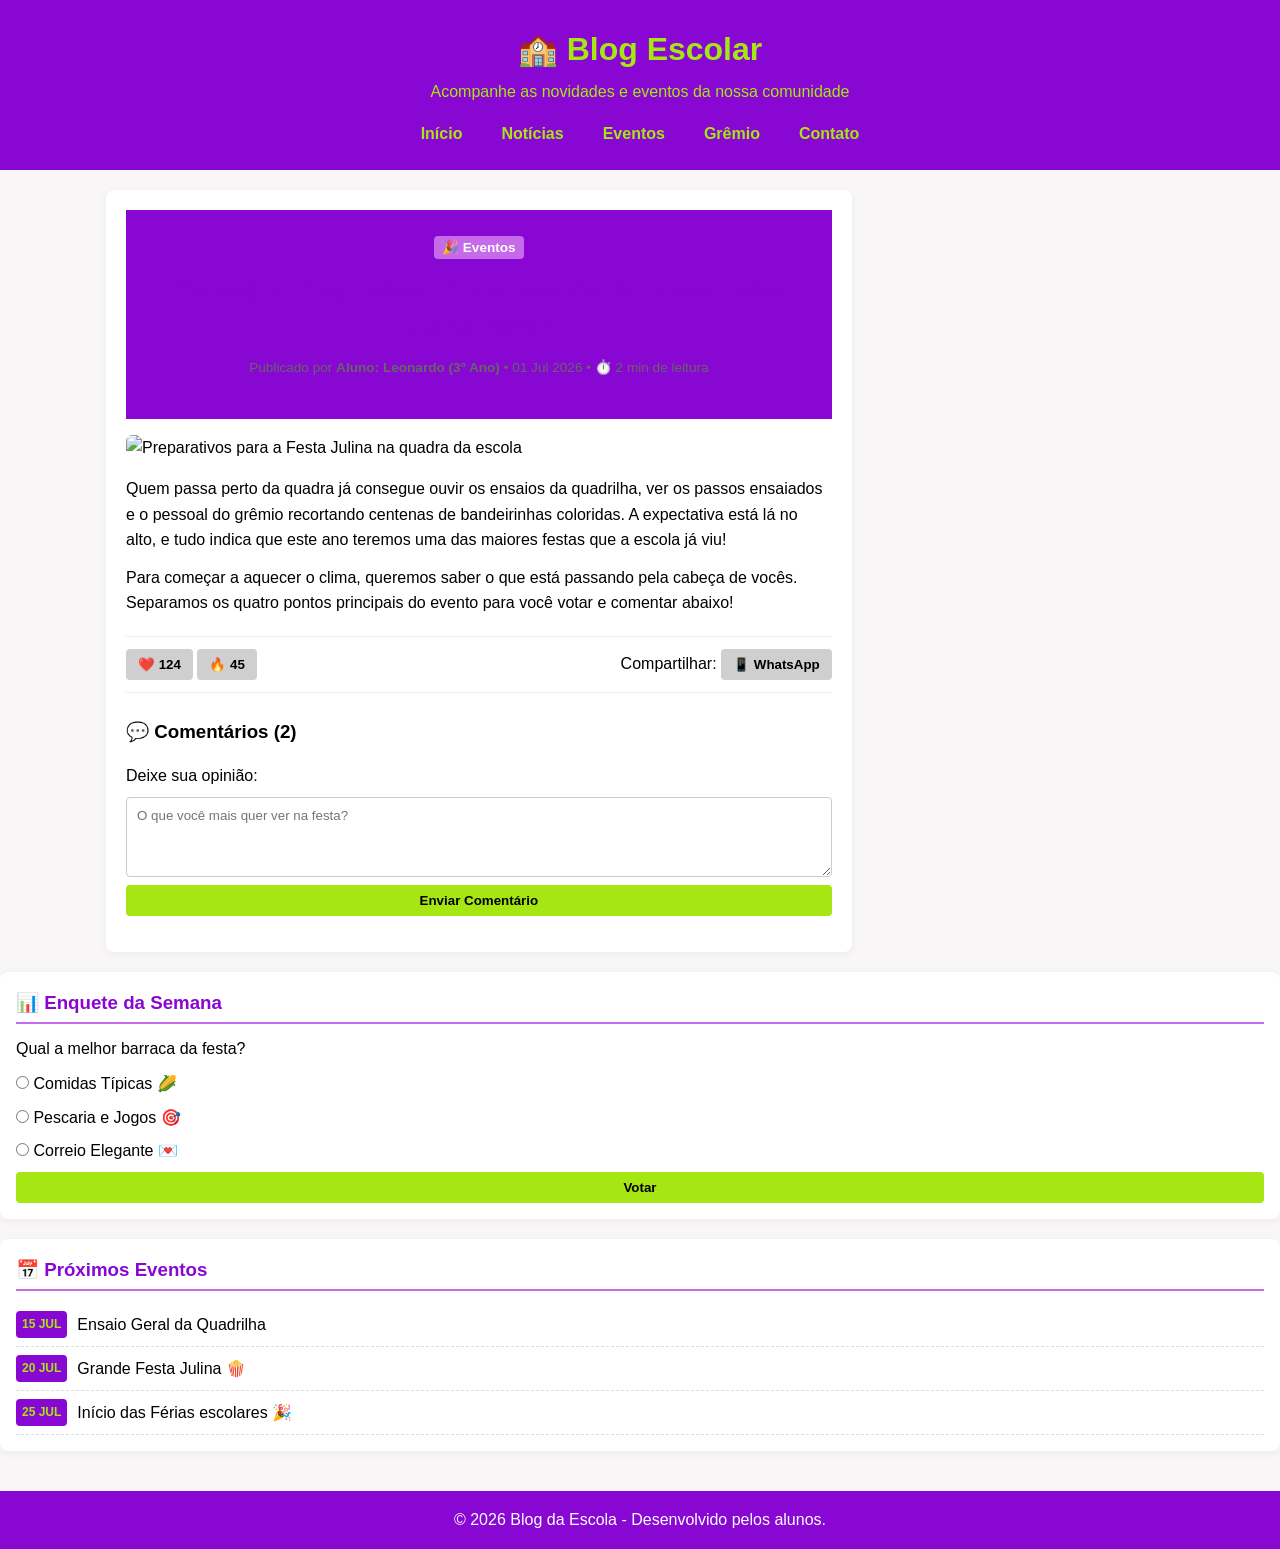
==== index.html @ 5a0228df "l" ====
<!DOCTYPE html>
<html lang="pt-BR">
<head>
    <meta charset="UTF-8">
    <meta name="viewport" content="width=device-width, initial-scale=1.0">
    <title>Blog de Notícias da Escola</title>
    <link rel="stylesheet" href="style.css">
</head>

<body>

    <header class="header-principal">
        <div class="logo">
            <h1>🏫 Blog Escolar</h1>
            <p>Acompanhe as novidades e eventos da nossa comunidade</p>
        </div>
        <nav class="menu-navegacao" aria-label="Navegação Principal">
            <ul>
                <li><a href="#">Início</a></li>
                <li><a href="#">Notícias</a></li>
                <li><a href="#">Eventos</a></li>
                <li><a href="#">Grêmio</a></li>
                <li><a href="#">Contato</a></li>
            </ul>
        </nav>
    </header>

    <div class="container-principal">
        
        <main class="feed-noticias">
            <article class="post">
                <header class="post-header">
                    <span class="tag-categoria">🎉 Eventos</span>
                    <h2>Contagem Regressiva: O que esperar da nossa Festa Julina 2026?</h2>
                    <p class="artigo-autor">
                        Publicado por <strong>Aluno: Leonardo (3º Ano)</strong> • <time datetime="2026-07-01">01 Jul 2026</time> • ⏱️ 2 min de leitura
                    </p>
                </header>

                <figure class="post-figura">
                    <img src="img/imagem1.png" alt="Preparativos para a Festa Julina na quadra da escola" class="post-imagem">
                </figure>
                
                <div class="post-conteudo">
                    <p>
                        
                    </p>
                    <p>
                        Quem passa perto da quadra já consegue ouvir os ensaios da quadrilha, ver os passos ensaiados e o pessoal do grêmio recortando centenas de bandeirinhas coloridas. A expectativa está lá no alto, e tudo indica que este ano teremos uma das maiores festas que a escola já viu!
                    </p>
                    <p>
                        Para começar a aquecer o clima, queremos saber o que está passando pela cabeça de vocês. Separamos os quatro pontos principais do evento para você votar e comentar abaixo!
                    </p>
                </div>

                <div class="post-acoes">
                    <div class="botoes-reacao">
                        <button type="button" aria-label="Curtir">❤️ <span>124</span></button>
                        <button type="button" aria-label="Amei">🔥 <span>45</span></button>
                    </div>
                    <div class="compartilhar">
                        <span>Compartilhar:</span>
                        <button type="button" class="btn-compartilhar">📱 WhatsApp</button>
                    </div>
                </div>

                <section class="secao-comentarios">
                    <h3>💬 Comentários (2)</h3>

                    <form class="form-comentario">
                        <label for="campo-comentario">Deixe sua opinião:</label>
                        <textarea id="campo-comentario" placeholder="O que você mais quer ver na festa?" required></textarea>
                        <button type="submit" class="btn-principal">Enviar Comentário</button>
                    </form>

                    
                        </article>
                    </div>
                </section>
            </article>
        </main>

        <aside class="sidebar">
            
            <section class="widget">
                <h3>📊 Enquete da Semana</h3>
                <p>Qual a melhor barraca da festa?</p>
                <form class="form-enquete">
                    <label><input type="radio" name="barraca" value="comida" required> Comidas Típicas 🌽</label>
                    <label><input type="radio" name="barraca" value="jogos"> Pescaria e Jogos 🎯</label>
                    <label><input type="radio" name="barraca" value="correio"> Correio Elegante 💌</label>
                    <button type="submit" class="btn-votar">Votar</button>
                </form>
            </section>

            <section class="widget">
                <h3>📅 Próximos Eventos</h3>
                <ul class="lista-agenda">
                    <li>
                        <span class="data">15 JUL</span>
                        <span class="evento">Ensaio Geral da Quadrilha</span>
                    </li>
                    <li>
                        <span class="data">20 JUL</span>
                        <span class="evento">Grande Festa Julina 🍿</span>
                    </li>
                    <li>
                        <span class="data">25 JUL</span>
                        <span class="evento">Início das Férias escolares 🎉</span>
                    </li>
                </ul>
            </section>

        </aside>

    </div>

    <footer class="rodape-principal">
        <p>© 2026 Blog da Escola - Desenvolvido pelos alunos.</p>
    </footer>

</body>
</html>
---- style.css ----
:root {
    --cor-primaria: #8807d3;
    --cor-secundaria: #c56ae9;
    --cor-fundo: #f8f6f6;
    --cor-texto: #000000;
    --cor-contraste: #a6e613;
    --cor-botao: #cfcfcf;
}

* {
    box-sizing: border-box;
    margin: 0;
    padding: 0;
}

body {
    max-width: 100vw;
    font-family: Arial, Helvetica, sans-serif;
    background-color: var(--cor-fundo);
    color: var(--cor-texto);
    line-height: 1.6;
}

/* Header & Navegação */
header {
    background-color: var(--cor-primaria);
    color: var(--cor-contraste);
    text-align: center;
    margin: 0 auto;
    padding: 24px 16px;
}

header h1 {
    font-size: 2rem;
    margin-bottom: 4px;
}

.menu-navegacao {
    margin-top: 16px;
}

.menu-navegacao ul {
    list-style: none;
    display: flex;
    justify-content: center;
    gap: 15px;
    flex-wrap: wrap;
}

.menu-navegacao a {
    color: var(--cor-contraste);
    text-decoration: none;
    font-weight: bold;
    padding: 6px 12px;
    border-radius: 4px;
    transition: background-color 0.2s;
}

.menu-navegacao a:hover {
    background-color: var(--cor-secundaria);
    color: #ffffff;
}

/* Layout Principal */
.container-principal {
    max-width: 1100px;
    margin: 20px auto;
    padding: 0 16px;
    display: grid;
    grid-template-columns: 1fr;
    gap: 24px;
}

@media (min-width: 768px) {
    .container-principal {
        grid-template-columns: 2.5fr 1fr;
    }
}

/* Post e Conteúdo */
.post {
    background: #ffffff;
    padding: 20px;
    border-radius: 8px;
    box-shadow: 0 2px 8px rgba(0,0,0,0.05);
}

.tag-categoria {
    background-color: var(--cor-secundaria);
    color: #ffffff;
    padding: 4px 8px;
    border-radius: 4px;
    font-size: 0.85rem;
    font-weight: bold;
}

.post-header h2 {
    margin: 10px 0;
    color: var(--cor-primaria);
}

.artigo-autor {
    font-size: 0.85rem;
    color: #666;
    margin-bottom: 16px;
}

.post-figura {
    margin: 16px 0;
}

.post-imagem {
    width: 100%;
    height: auto;
    border-radius: 6px;
    display: block;
}

.post-conteudo p {
    margin-bottom: 12px;
}

/* Interações e Ações */
.post-acoes {
    display: flex;
    justify-content: space-between;
    align-items: center;
    border-top: 1px solid #eee;
    border-bottom: 1px solid #eee;
    padding: 12px 0;
    margin: 20px 0;
    flex-wrap: wrap;
    gap: 10px;
}

button {
    cursor: pointer;
    border: none;
    background-color: var(--cor-botao);
    padding: 8px 12px;
    border-radius: 4px;
    font-weight: bold;
    transition: filter 0.2s;
}

button:hover {
    filter: brightness(0.9);
}

.btn-principal, .btn-votar {
    background-color: var(--cor-contraste);
    color: #000000;
}

/* Comentários */
.secao-comentarios {
    margin-top: 24px;
}

.form-comentario {
    display: flex;
    flex-direction: column;
    gap: 8px;
    margin: 16px 0;
}

.form-comentario textarea {
    padding: 10px;
    border: 1px solid #ccc;
    border-radius: 4px;
    resize: vertical;
    min-height: 80px;
    font-family: inherit;
}

.comentario-item {
    background-color: var(--cor-fundo);
    padding: 12px;
    border-radius: 6px;
    margin-bottom: 8px;
}

/* Sidebar & Widgets */
.sidebar {
    display: flex;
    flex-direction: column;
    gap: 20px;
}

.widget {
    background: #ffffff;
    padding: 16px;
    border-radius: 8px;
    box-shadow: 0 2px 8px rgba(0,0,0,0.05);
}

.widget h3 {
    color: var(--cor-primaria);
    margin-bottom: 12px;
    border-bottom: 2px solid var(--cor-secundaria);
    padding-bottom: 4px;
}

.form-enquete {
    display: flex;
    flex-direction: column;
    gap: 8px;
    margin-top: 10px;
}

.form-enquete label {
    cursor: pointer;
}

.lista-agenda {
    list-style: none;
}

.lista-agenda li {
    display: flex;
    gap: 10px;
    align-items: center;
    padding: 8px 0;
    border-bottom: 1px dashed #ddd;
}

.lista-agenda .data {
    background-color: var(--cor-primaria);
    color: var(--cor-contraste);
    font-size: 0.75rem;
    font-weight: bold;
    padding: 4px 6px;
    border-radius: 4px;
}

/* Rodapé */
footer {
    background-color: var(--cor-primaria);
    color: #ffffff;
    text-align: center;
    padding: 16px;
    margin-top: 40px;
}
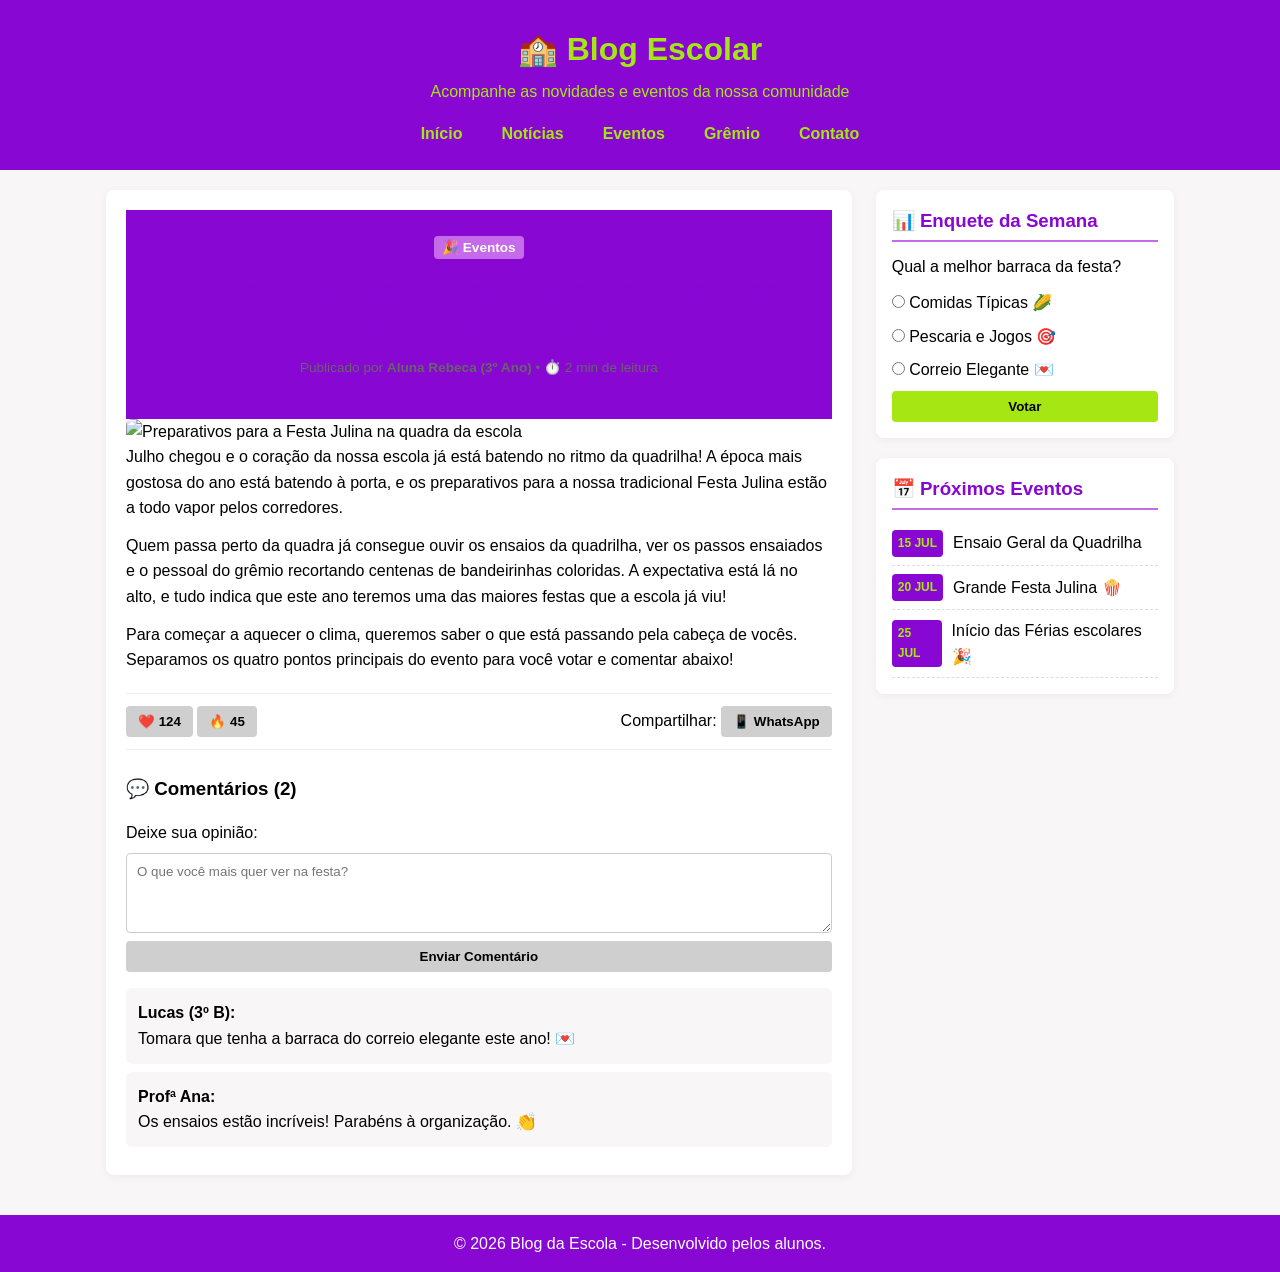
==== commit 3606fb64: "l" ====
--- a/index.html
+++ b/index.html
@@ -14,7 +14,7 @@
             <h1>🏫 Blog Escolar</h1>
             <p>Acompanhe as novidades e eventos da nossa comunidade</p>
         </div>
-        <nav class="menu-navegacao" aria-label="Navegação Principal">
+        <nav class="menu-navegacao">
             <ul>
                 <li><a href="#">Início</a></li>
                 <li><a href="#">Notícias</a></li>
@@ -31,19 +31,17 @@
             <article class="post">
                 <header class="post-header">
                     <span class="tag-categoria">🎉 Eventos</span>
-                    <h2>Contagem Regressiva: O que esperar da nossa Festa Julina 2026?</h2>
+                    <h2>Contagem Regressiva: O que esperar da nossa Festa Junina 2026? Arebaba!</h2>
                     <p class="artigo-autor">
-                        Publicado por <strong>Aluno: Leonardo (3º Ano)</strong> • <time datetime="2026-07-01">01 Jul 2026</time> • ⏱️ 2 min de leitura
+                        Publicado por <strong>Aluna Rebeca (3º Ano)</strong> • ⏱️ 2 min de leitura
                     </p>
                 </header>
 
-                <figure class="post-figura">
-                    <img src="img/imagem1.png" alt="Preparativos para a Festa Julina na quadra da escola" class="post-imagem">
-                </figure>
+                <img src="img/imagem1.png" alt="Preparativos para a Festa Julina na quadra da escola" class="post-imagem">
                 
                 <div class="post-conteudo">
                     <p>
-                        
+                        Julho chegou e o coração da nossa escola já está batendo no ritmo da quadrilha! A época mais gostosa do ano está batendo à porta, e os preparativos para a nossa tradicional Festa Julina estão a todo vapor pelos corredores.
                     </p>
                     <p>
                         Quem passa perto da quadra já consegue ouvir os ensaios da quadrilha, ver os passos ensaiados e o pessoal do grêmio recortando centenas de bandeirinhas coloridas. A expectativa está lá no alto, e tudo indica que este ano teremos uma das maiores festas que a escola já viu!
@@ -60,7 +58,7 @@
                     </div>
                     <div class="compartilhar">
                         <span>Compartilhar:</span>
-                        <button type="button" class="btn-compartilhar">📱 WhatsApp</button>
+                        <button type="button">📱 WhatsApp</button>
                     </div>
                 </div>
 
@@ -70,11 +68,18 @@
                     <form class="form-comentario">
                         <label for="campo-comentario">Deixe sua opinião:</label>
                         <textarea id="campo-comentario" placeholder="O que você mais quer ver na festa?" required></textarea>
-                        <button type="submit" class="btn-principal">Enviar Comentário</button>
+                        <button type="submit">Enviar Comentário</button>
                     </form>
 
-                    
-                        </article>
+                    <div class="lista-comentarios">
+                        <div class="comentario-item">
+                            <strong>Lucas (3º B):</strong>
+                            <p>Tomara que tenha a barraca do correio elegante este ano! 💌</p>
+                        </div>
+                        <div class="comentario-item">
+                            <strong>Profª Ana:</strong>
+                            <p>Os ensaios estão incríveis! Parabéns à organização. 👏</p>
+                        </div>
                     </div>
                 </section>
             </article>
@@ -86,7 +91,7 @@
                 <h3>📊 Enquete da Semana</h3>
                 <p>Qual a melhor barraca da festa?</p>
                 <form class="form-enquete">
-                    <label><input type="radio" name="barraca" value="comida" required> Comidas Típicas 🌽</label>
+                    <label><input type="radio" name="barraca" value="comida"> Comidas Típicas 🌽</label>
                     <label><input type="radio" name="barraca" value="jogos"> Pescaria e Jogos 🎯</label>
                     <label><input type="radio" name="barraca" value="correio"> Correio Elegante 💌</label>
                     <button type="submit" class="btn-votar">Votar</button>
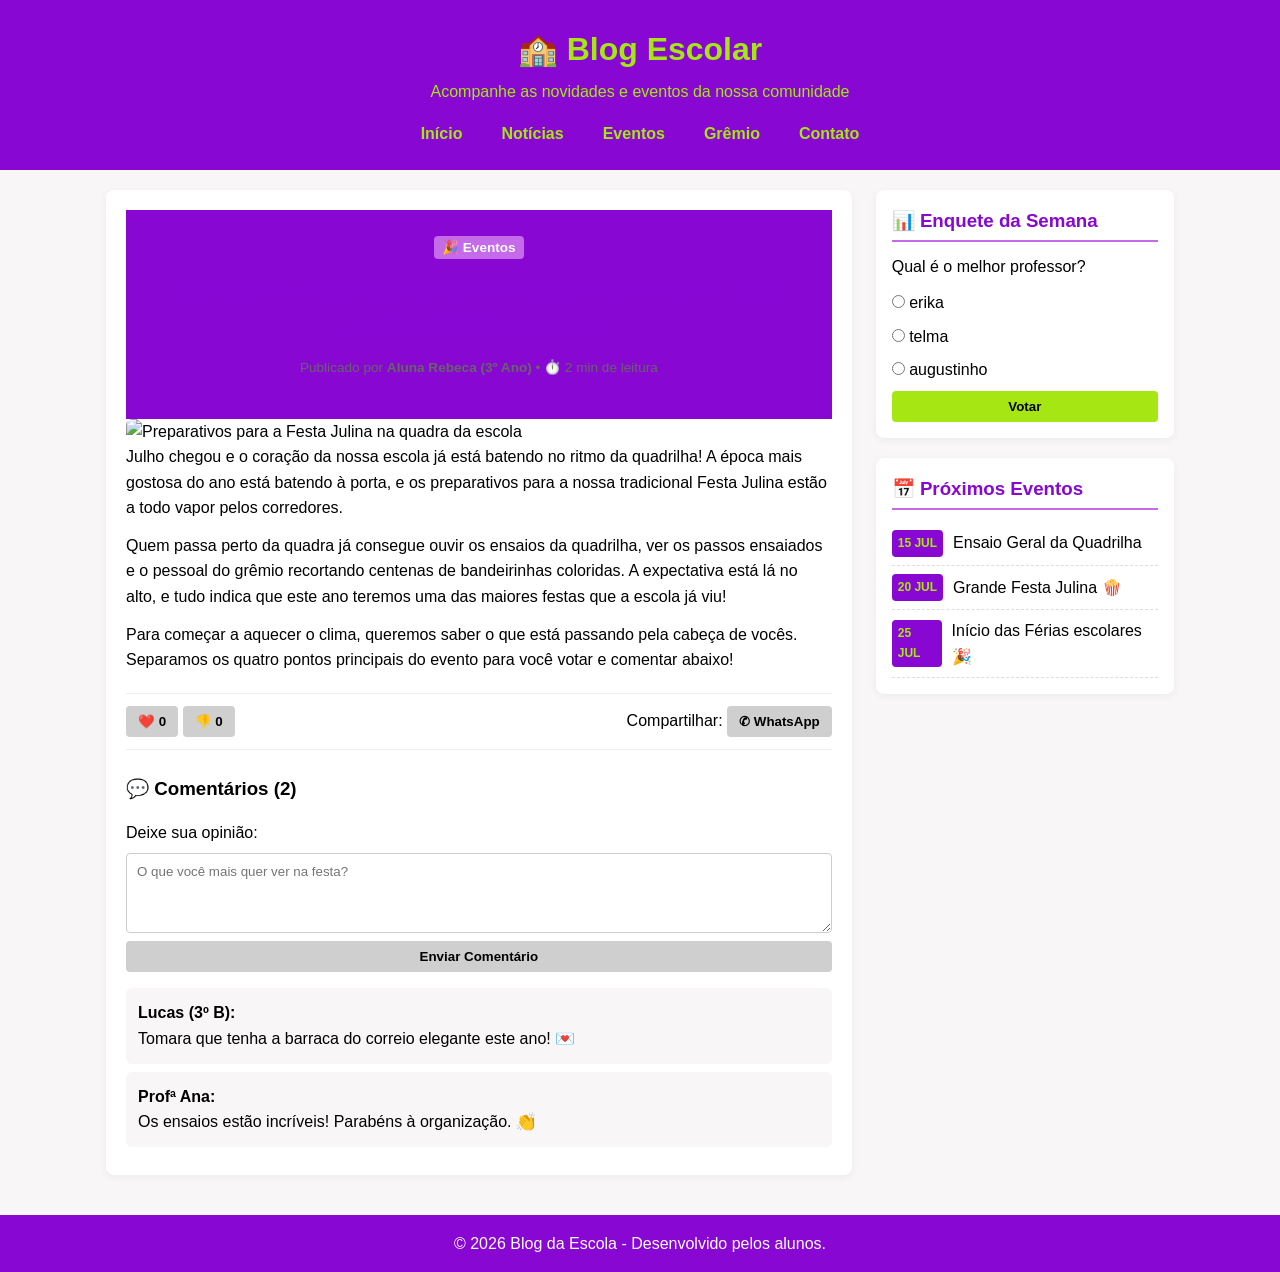
==== commit f7d28ccc: "." ====
--- a/index.html
+++ b/index.html
@@ -53,12 +53,12 @@
 
                 <div class="post-acoes">
                     <div class="botoes-reacao">
-                        <button type="button" aria-label="Curtir">❤️ <span>124</span></button>
-                        <button type="button" aria-label="Amei">🔥 <span>45</span></button>
+                        <button type="button" aria-label="Curtir">❤️ <span>0</span></button>
+                        <button type="button" aria-label="Não curtir">👎 <span>0</span></button>
                     </div>
                     <div class="compartilhar">
                         <span>Compartilhar:</span>
-                        <button type="button">📱 WhatsApp</button>
+                        <button type="button">✆ WhatsApp</button>
                     </div>
                 </div>
 
@@ -89,11 +89,11 @@
             
             <section class="widget">
                 <h3>📊 Enquete da Semana</h3>
-                <p>Qual a melhor barraca da festa?</p>
+                <p>Qual é o melhor professor?</p>
                 <form class="form-enquete">
-                    <label><input type="radio" name="barraca" value="comida"> Comidas Típicas 🌽</label>
-                    <label><input type="radio" name="barraca" value="jogos"> Pescaria e Jogos 🎯</label>
-                    <label><input type="radio" name="barraca" value="correio"> Correio Elegante 💌</label>
+                    <label><input type="radio" name="barraca" value="comida"> erika</label>
+                    <label><input type="radio" name="barraca" value="jogos"> telma</label>
+                    <label><input type="radio" name="barraca" value="correio"> augustinho</label>
                     <button type="submit" class="btn-votar">Votar</button>
                 </form>
             </section>
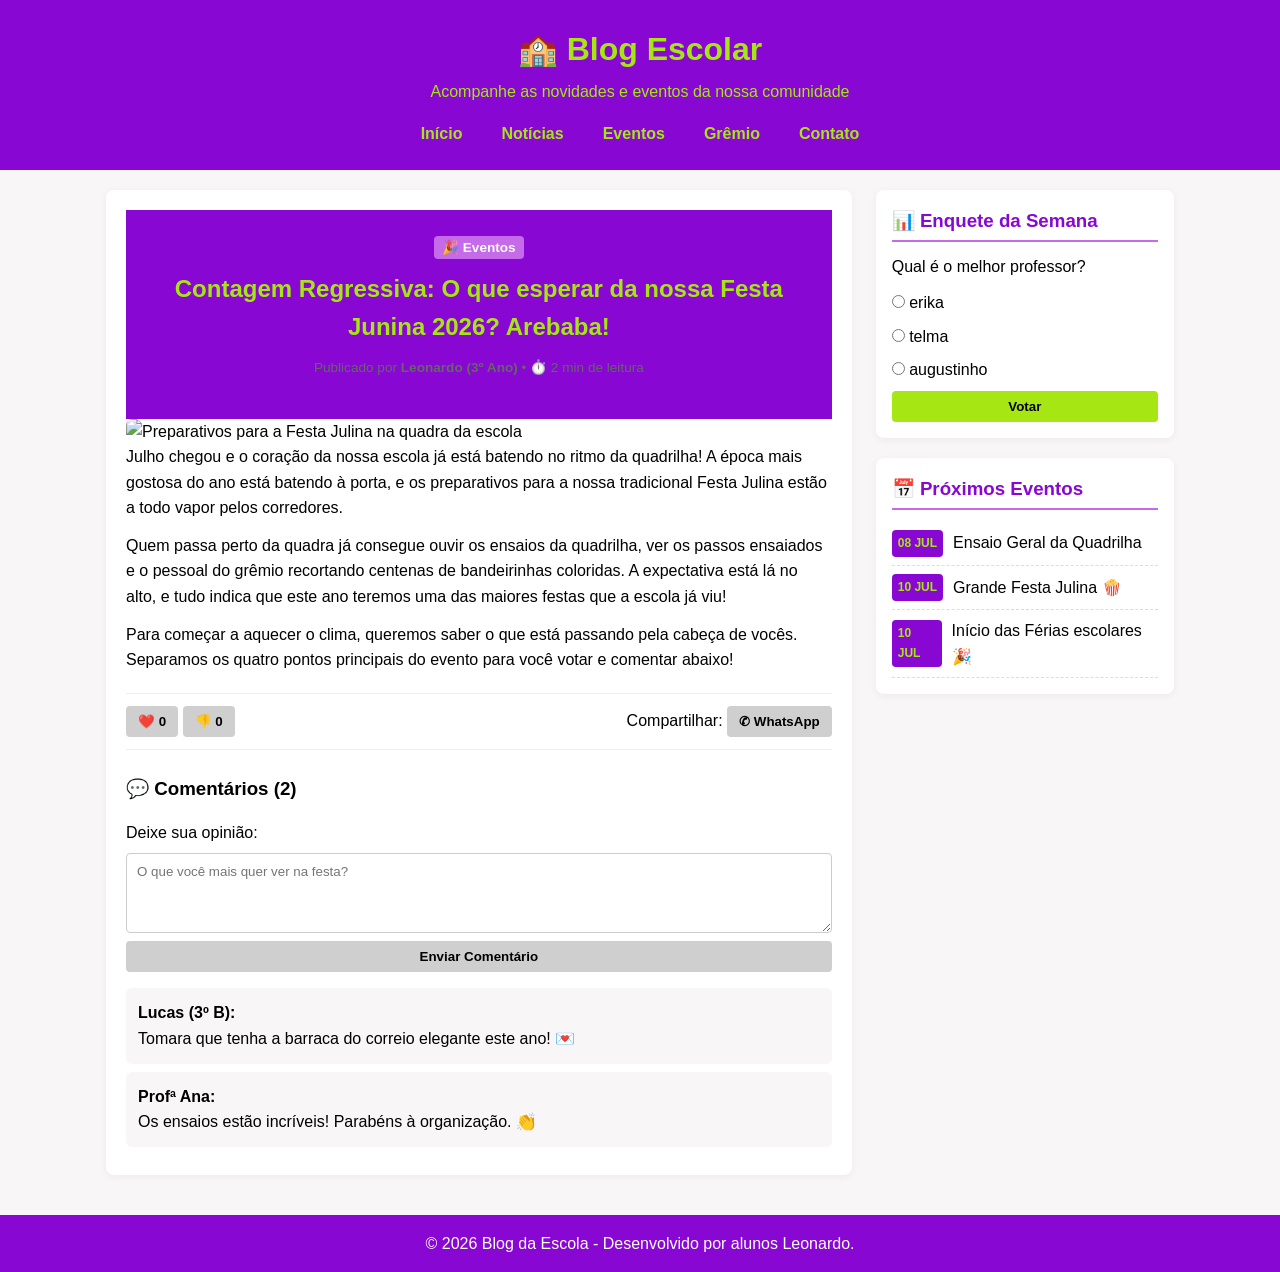
==== commit da10b686: "l" ====
--- a/index.html
+++ b/index.html
@@ -33,7 +33,7 @@
                     <span class="tag-categoria">🎉 Eventos</span>
                     <h2>Contagem Regressiva: O que esperar da nossa Festa Junina 2026? Arebaba!</h2>
                     <p class="artigo-autor">
-                        Publicado por <strong>Aluna Rebeca (3º Ano)</strong> • ⏱️ 2 min de leitura
+                        Publicado por <strong>Leonardo (3º Ano)</strong> • ⏱️ 2 min de leitura
                     </p>
                 </header>
 
@@ -102,15 +102,15 @@
                 <h3>📅 Próximos Eventos</h3>
                 <ul class="lista-agenda">
                     <li>
-                        <span class="data">15 JUL</span>
+                        <span class="data">08 JUL</span>
                         <span class="evento">Ensaio Geral da Quadrilha</span>
                     </li>
                     <li>
-                        <span class="data">20 JUL</span>
+                        <span class="data">10 JUL</span>
                         <span class="evento">Grande Festa Julina 🍿</span>
                     </li>
                     <li>
-                        <span class="data">25 JUL</span>
+                        <span class="data">10 JUL</span>
                         <span class="evento">Início das Férias escolares 🎉</span>
                     </li>
                 </ul>
@@ -121,7 +121,7 @@
     </div>
 
     <footer class="rodape-principal">
-        <p>© 2026 Blog da Escola - Desenvolvido pelos alunos.</p>
+        <p>© 2026 Blog da Escola - Desenvolvido por alunos Leonardo.</p>
     </footer>
 
 </body>
--- a/style.css
+++ b/style.css
@@ -96,7 +96,7 @@
 
 .post-header h2 {
     margin: 10px 0;
-    color: var(--cor-primaria);
+    color: var(--cor-contraste);
 }
 
 .artigo-autor {
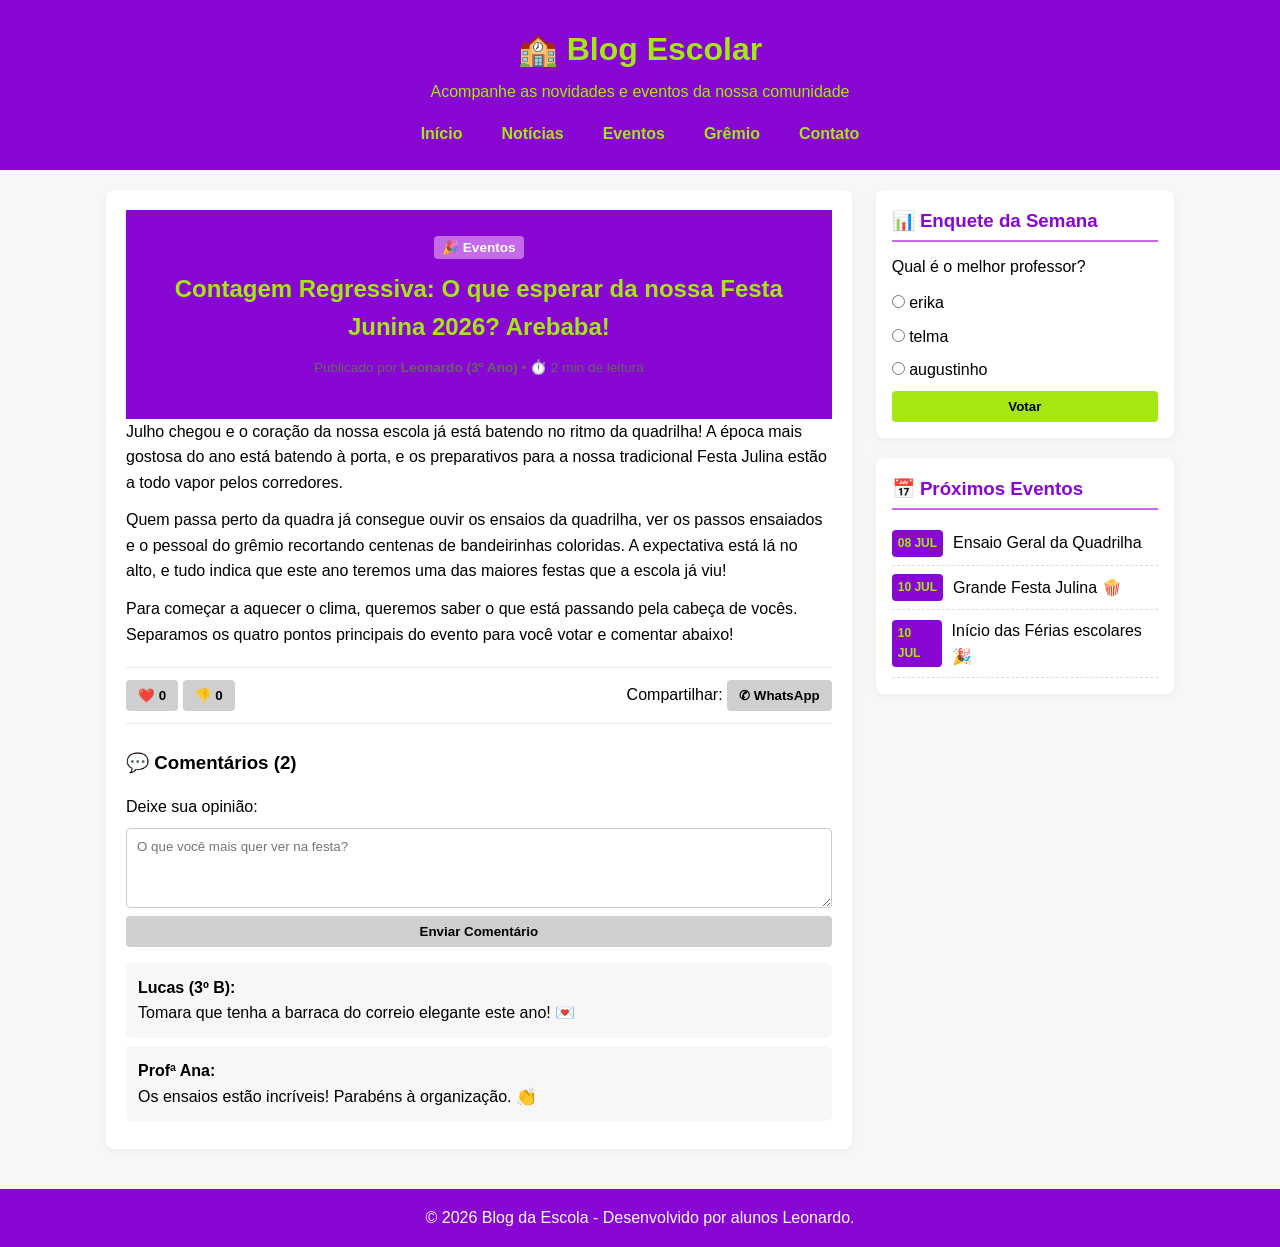
==== commit 9ec0d6cd: ";." ====
--- a/index.html
+++ b/index.html
@@ -15,14 +15,14 @@
             <p>Acompanhe as novidades e eventos da nossa comunidade</p>
         </div>
         <nav class="menu-navegacao">
-            <ul>
-                <li><a href="#">Início</a></li>
-                <li><a href="#">Notícias</a></li>
-                <li><a href="#">Eventos</a></li>
-                <li><a href="#">Grêmio</a></li>
-                <li><a href="#">Contato</a></li>
-            </ul>
-        </nav>
+    <ul>
+        <li><a href="index.html">Início</a></li>
+        <li><a href="noticias.html">Notícias</a></li>
+        <li><a href="eventos.html">Eventos</a></li>
+        <li><a href="gremio.html">Grêmio</a></li>
+        <li><a href="contato.html">Contato</a></li>
+    </ul>
+</nav>
     </header>
 
     <div class="container-principal">
@@ -36,8 +36,6 @@
                         Publicado por <strong>Leonardo (3º Ano)</strong> • ⏱️ 2 min de leitura
                     </p>
                 </header>
-
-                <img src="img/imagem1.png" alt="Preparativos para a Festa Julina na quadra da escola" class="post-imagem">
                 
                 <div class="post-conteudo">
                     <p>
@@ -125,4 +123,5 @@
     </footer>
 
 </body>
-</html>+<script src="iscript.js"> </script>
+</html>
--- a/style.css
+++ b/style.css
@@ -240,4 +240,48 @@
     text-align: center;
     padding: 16px;
     margin-top: 40px;
+}
+/* Efeitos visuais para todos os botões */
+button, .btn-votar {
+    transition: transform 0.2s cubic-bezier(0.175, 0.885, 0.32, 1.275), 
+                background-color 0.2s ease, 
+                box-shadow 0.2s ease;
+    cursor: pointer;
+}
+
+/* Animação ao passar o mouse (Hover) */
+button:hover, .btn-votar:hover {
+    transform: translateY(-2px) scale(1.05);
+    box-shadow: 0 4px 10px rgba(0, 0, 0, 0.15);
+}
+
+/* Animação ao clicar (Active) */
+button:active, .btn-votar:active {
+    transform: scale(0.95);
+}
+
+/* Animações específicas via JavaScript */
+
+/* Efeito de pulso para o botão Curtir (Corção) */
+@keyframes heartPulse {
+    0% { transform: scale(1); }
+    50% { transform: scale(1.3); }
+    100% { transform: scale(1); }
+}
+
+.animar-curtiu {
+    animation: heartPulse 0.4s ease-in-out;
+    color: #e74c3c;
+}
+
+/* Efeito de balanço para o botão Não Curtir (Joinha) */
+@keyframes thumbShake {
+    0% { transform: rotate(0deg); }
+    25% { transform: rotate(-15deg); }
+    75% { transform: rotate(15deg); }
+    100% { transform: rotate(0deg); }
+}
+
+.animar-descurtiu {
+    animation: thumbShake 0.4s ease-in-out;
 }
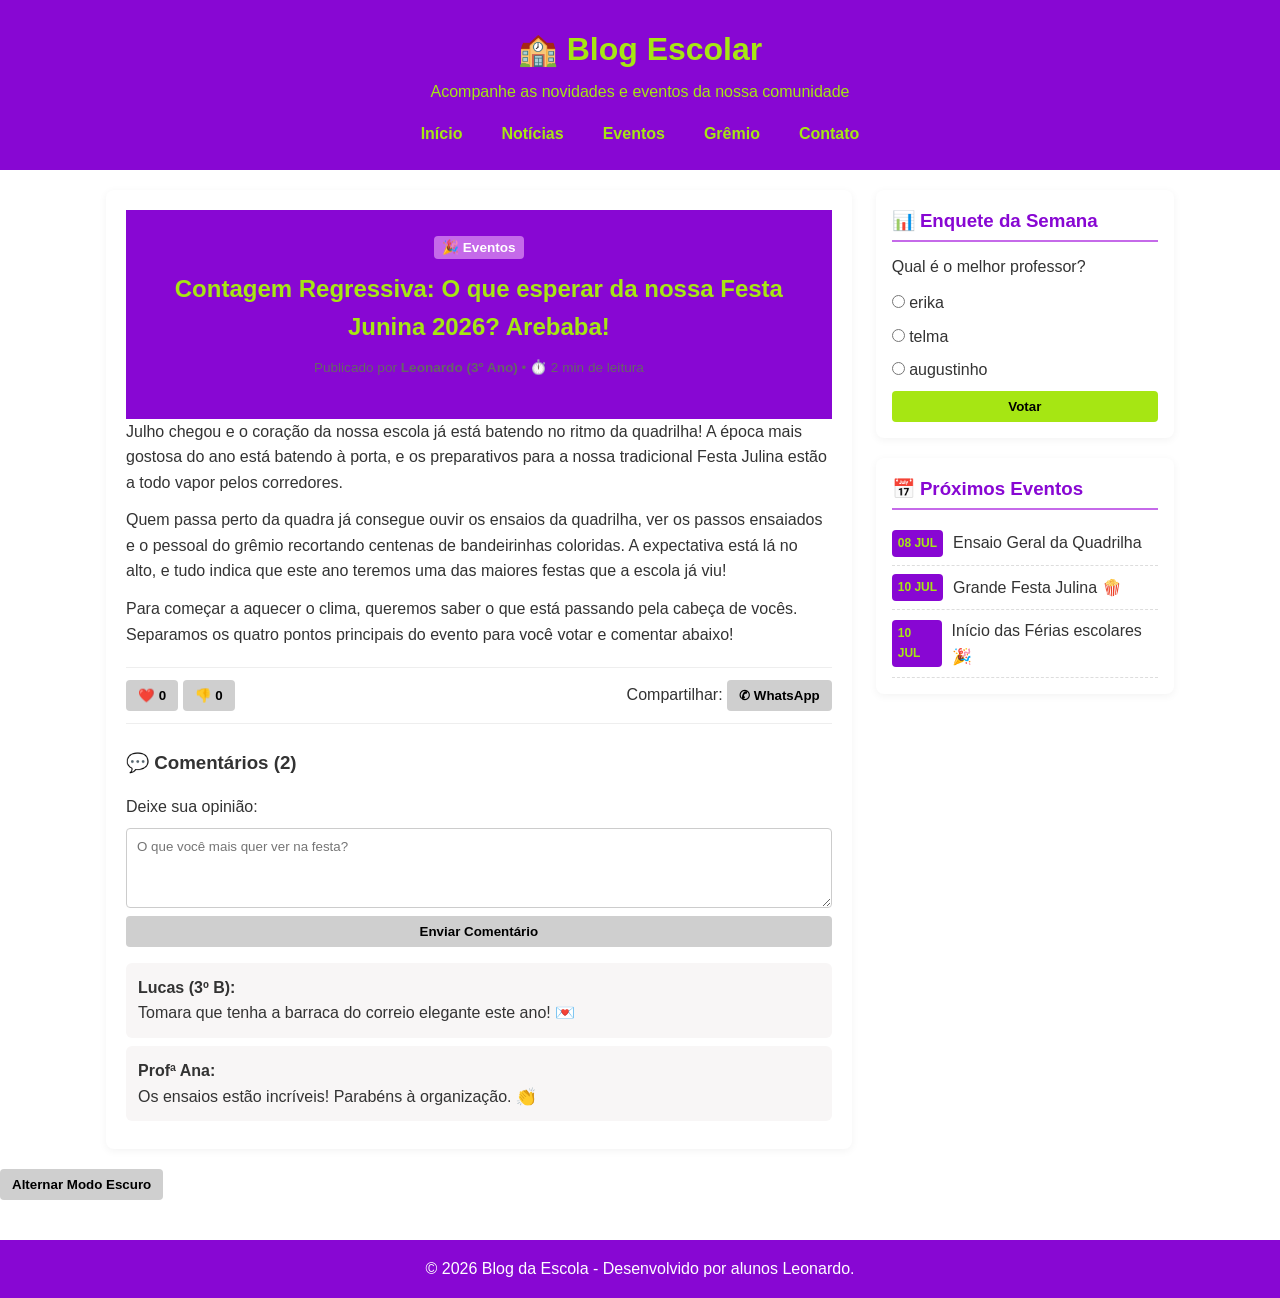
==== commit ea0eba57: "." ====
--- a/index.html
+++ b/index.html
@@ -117,6 +117,8 @@
         </aside>
 
     </div>
+    
+    <button id="btn-dark-mode">Alternar Modo Escuro</button>
 
     <footer class="rodape-principal">
         <p>© 2026 Blog da Escola - Desenvolvido por alunos Leonardo.</p>
--- a/style.css
+++ b/style.css
@@ -284,4 +284,22 @@
 
 .animar-descurtiu {
     animation: thumbShake 0.4s ease-in-out;
+}
+
+/* Estilos padrão (Modo Claro) */
+body {
+  background-color: #ffffff;
+  color: #333333;
+  transition: background-color 0.3s, color 0.3s;
+}
+
+/* Estilos para o Modo Escuro */
+body.dark-mode {
+  background-color: #121212;
+  color: #e0e0e0;
+}
+
+/* Opcional: ajustar links e cartões no modo escuro */
+body.dark-mode a {
+  color: #bb86fc;
 }
